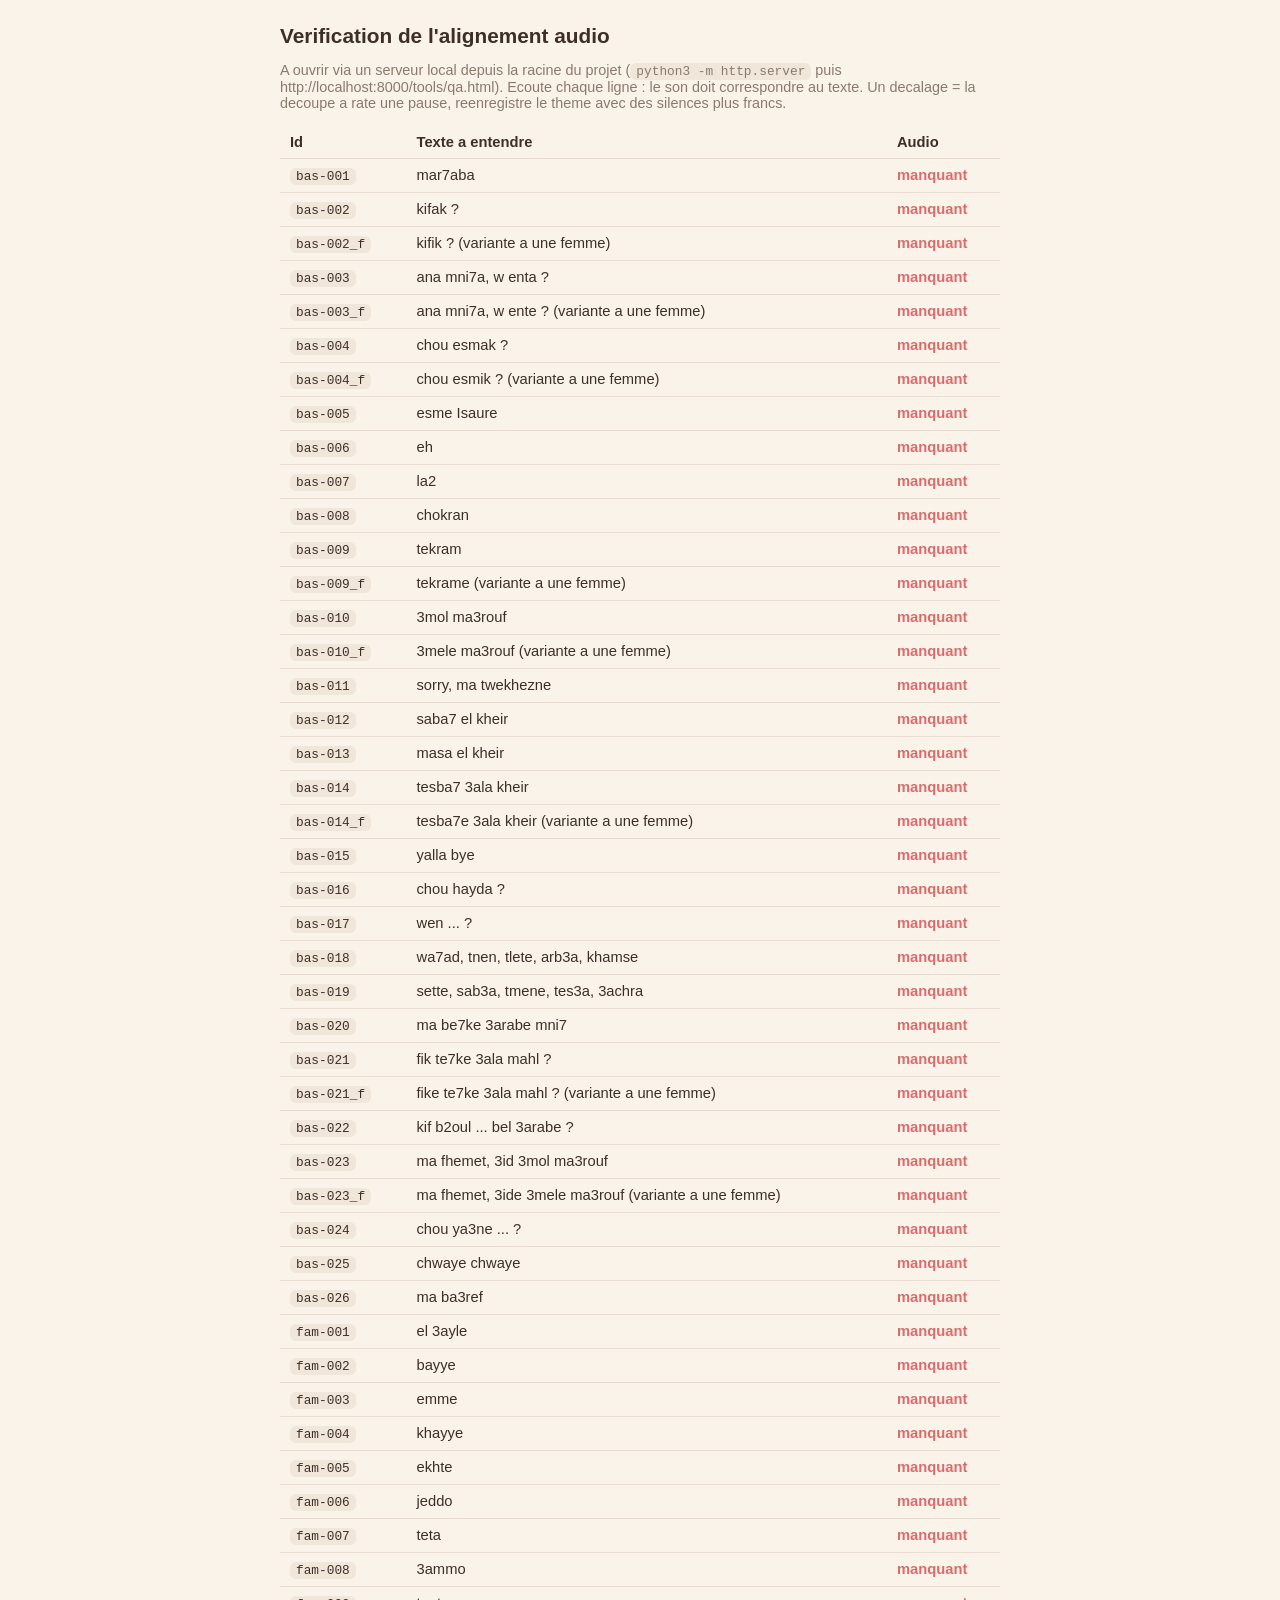
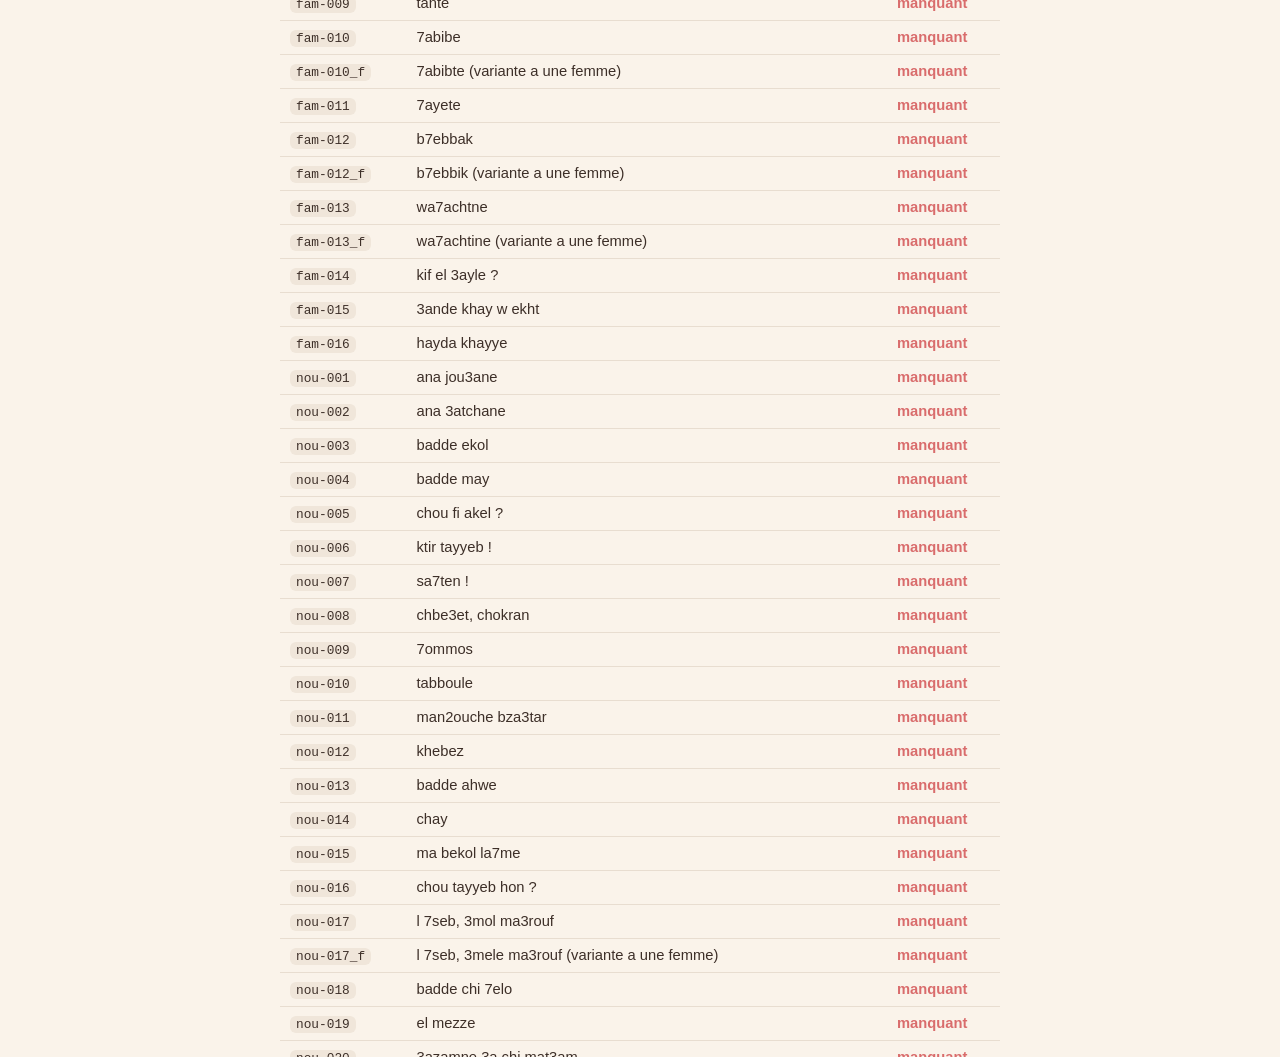
==== tools/qa.html @ 54339c78 "App Yalla : arabe libanais pour Isaure (tranche 1, PWA hors ligne) Co-Authored-By: Claude Fable 5 <n" ====
<!DOCTYPE html>
<html lang="fr">
<head>
  <meta charset="UTF-8">
  <meta name="viewport" content="width=device-width, initial-scale=1.0">
  <title>QA audio Yalla</title>
  <style>
    body { font-family: -apple-system, sans-serif; max-width: 720px; margin: 24px auto; padding: 0 16px; background: #faf3ea; color: #3d2f28; }
    h1 { font-size: 1.3rem; }
    p.aide { color: #8a7a6e; font-size: 0.9rem; }
    table { width: 100%; border-collapse: collapse; }
    td, th { padding: 8px 10px; border-bottom: 1px solid #e8ddd0; text-align: left; font-size: 0.92rem; }
    .manquant { color: #d96c6c; font-weight: 600; }
    audio { height: 32px; max-width: 220px; }
    code { background: #f0e6da; padding: 1px 6px; border-radius: 6px; font-size: 0.8rem; }
  </style>
</head>
<body>
  <h1>Verification de l'alignement audio</h1>
  <p class="aide">A ouvrir via un serveur local depuis la racine du projet
  (<code>python3 -m http.server</code> puis http://localhost:8000/tools/qa.html).
  Ecoute chaque ligne : le son doit correspondre au texte. Un decalage = la decoupe a rate une pause,
  reenregistre le theme avec des silences plus francs.</p>
  <table id="tableau"><tr><th>Id</th><th>Texte a entendre</th><th>Audio</th></tr></table>

  <script src="../data/phrases.js"></script>
  <script src="../data/audio_manifest.js"></script>
  <script>
    const tableau = document.getElementById("tableau");
    const lignes = [];
    for (const p of PHRASES) {
      lignes.push({ id: p.id, texte: p.franco });
      if (p.variantes && p.variantes.versF) lignes.push({ id: p.id + "_f", texte: p.variantes.versF + " (variante a une femme)" });
    }
    for (const l of lignes) {
      const tr = document.createElement("tr");
      const dispo = AUDIO_MANIFEST.includes(l.id);
      tr.innerHTML = "<td><code>" + l.id + "</code></td><td>" + l.texte + "</td><td>" +
        (dispo ? '<audio controls preload="none" src="../audio/' + l.id + '.m4a"></audio>' : '<span class="manquant">manquant</span>') +
        "</td>";
      tableau.appendChild(tr);
    }
  </script>
</body>
</html>
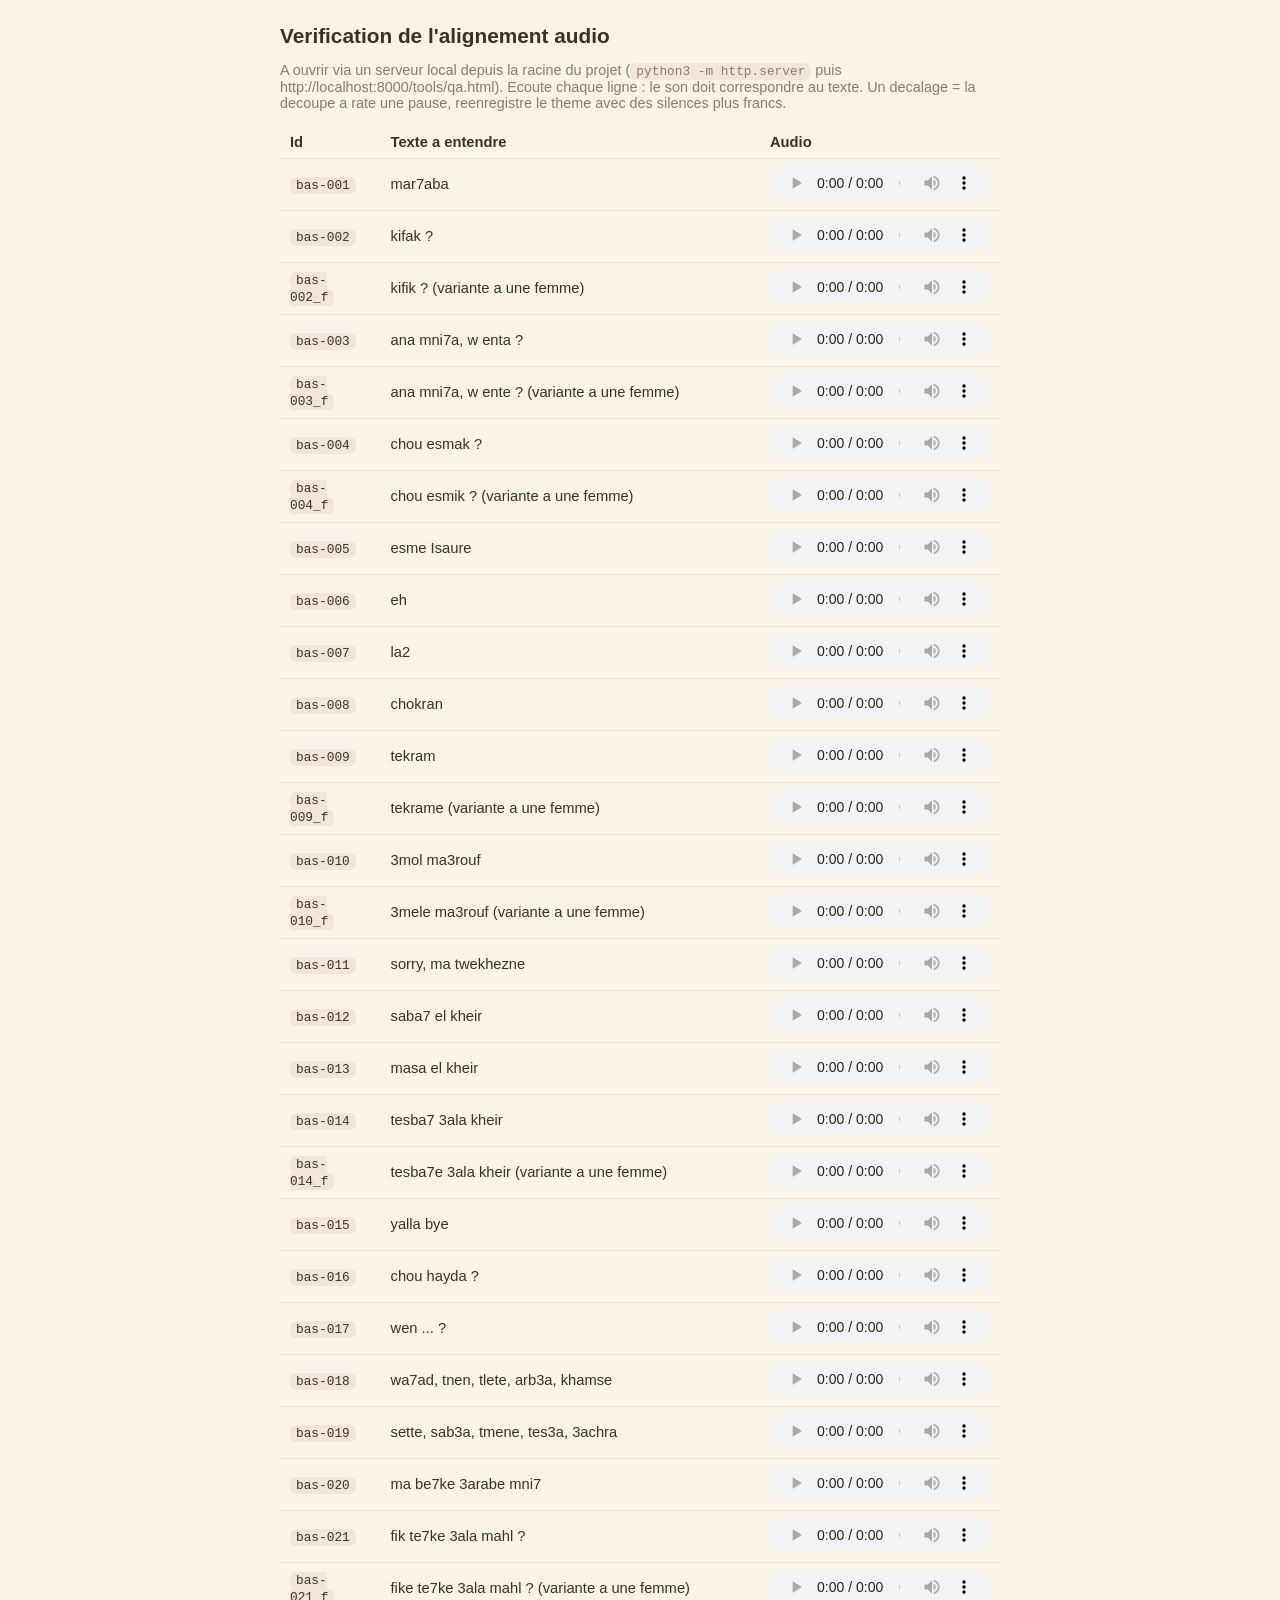
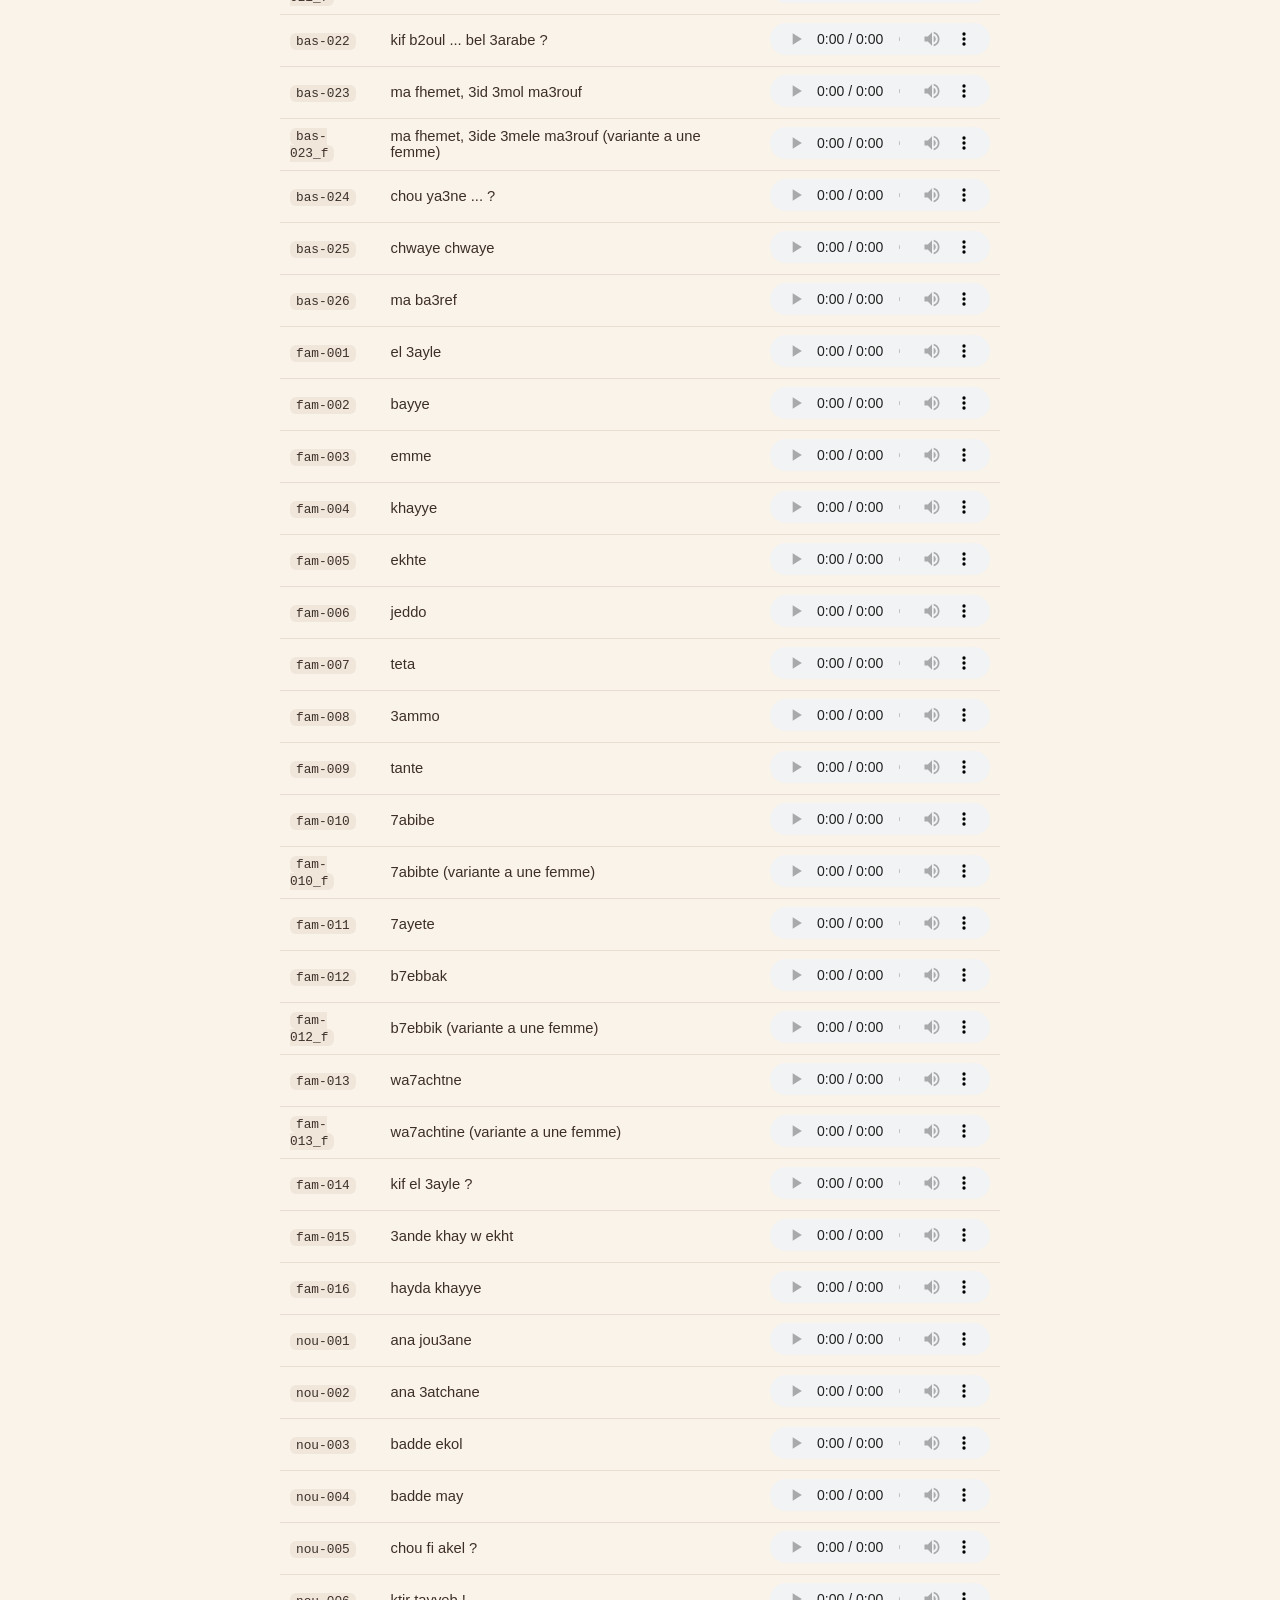
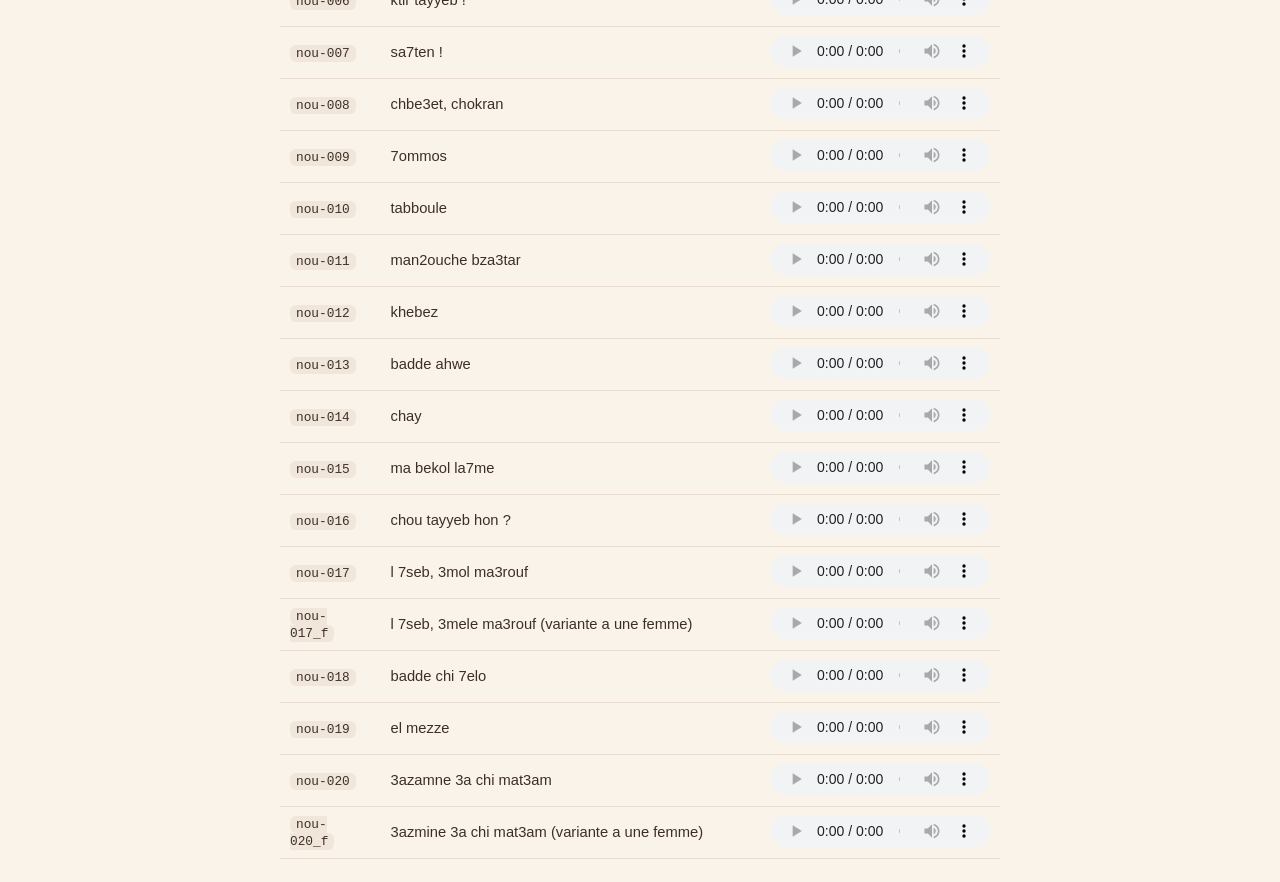
==== commit 3f2af14f: "Audio : duree exacte des .aac (ADTS), recalage bases, redecoupe famille et nourriture Co-Authored-By" ====
--- a/tools/qa.html
+++ b/tools/qa.html
@@ -36,7 +36,7 @@
       const tr = document.createElement("tr");
       const dispo = AUDIO_MANIFEST.includes(l.id);
       tr.innerHTML = "<td><code>" + l.id + "</code></td><td>" + l.texte + "</td><td>" +
-        (dispo ? '<audio controls preload="none" src="../audio/' + l.id + '.m4a"></audio>' : '<span class="manquant">manquant</span>') +
+        (dispo ? '<audio controls preload="metadata" src="../audio/' + l.id + '.m4a?v=' + Date.now() + '"></audio>' : '<span class="manquant">manquant</span>') +
         "</td>";
       tableau.appendChild(tr);
     }
